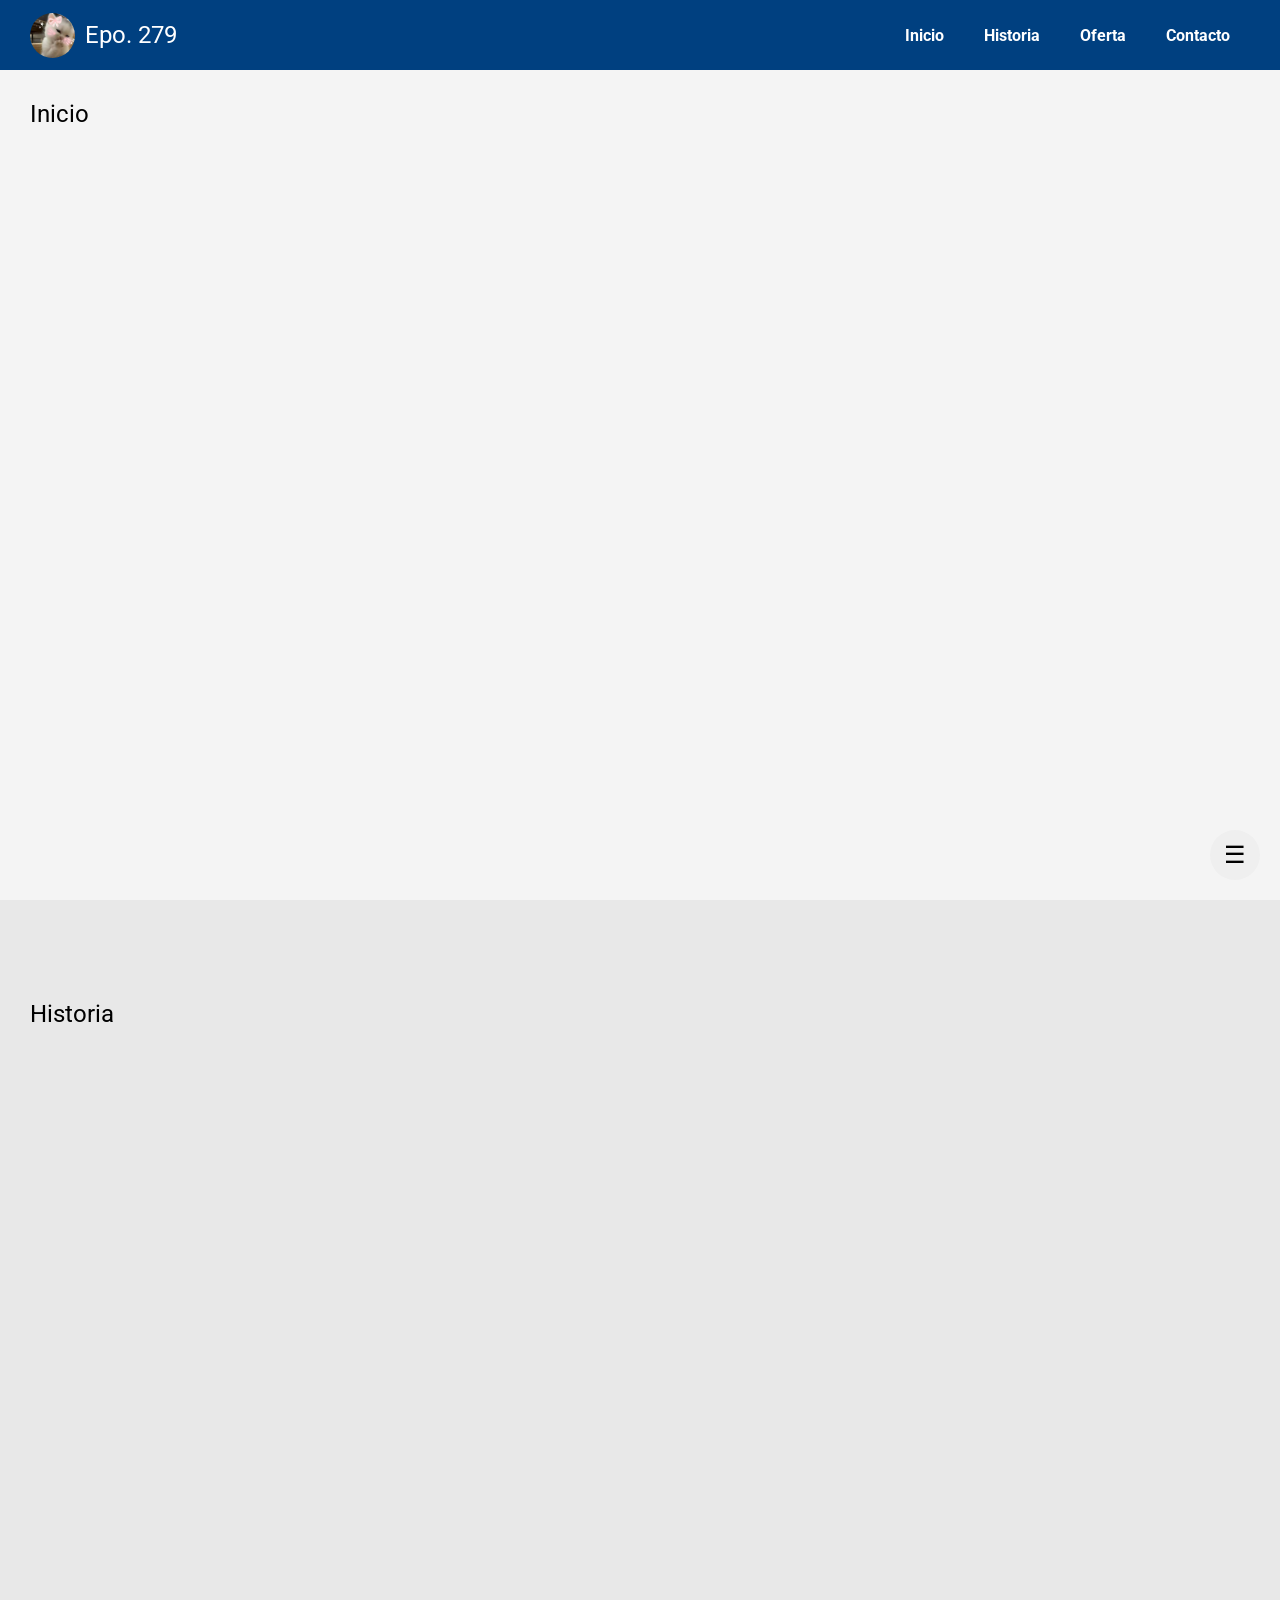
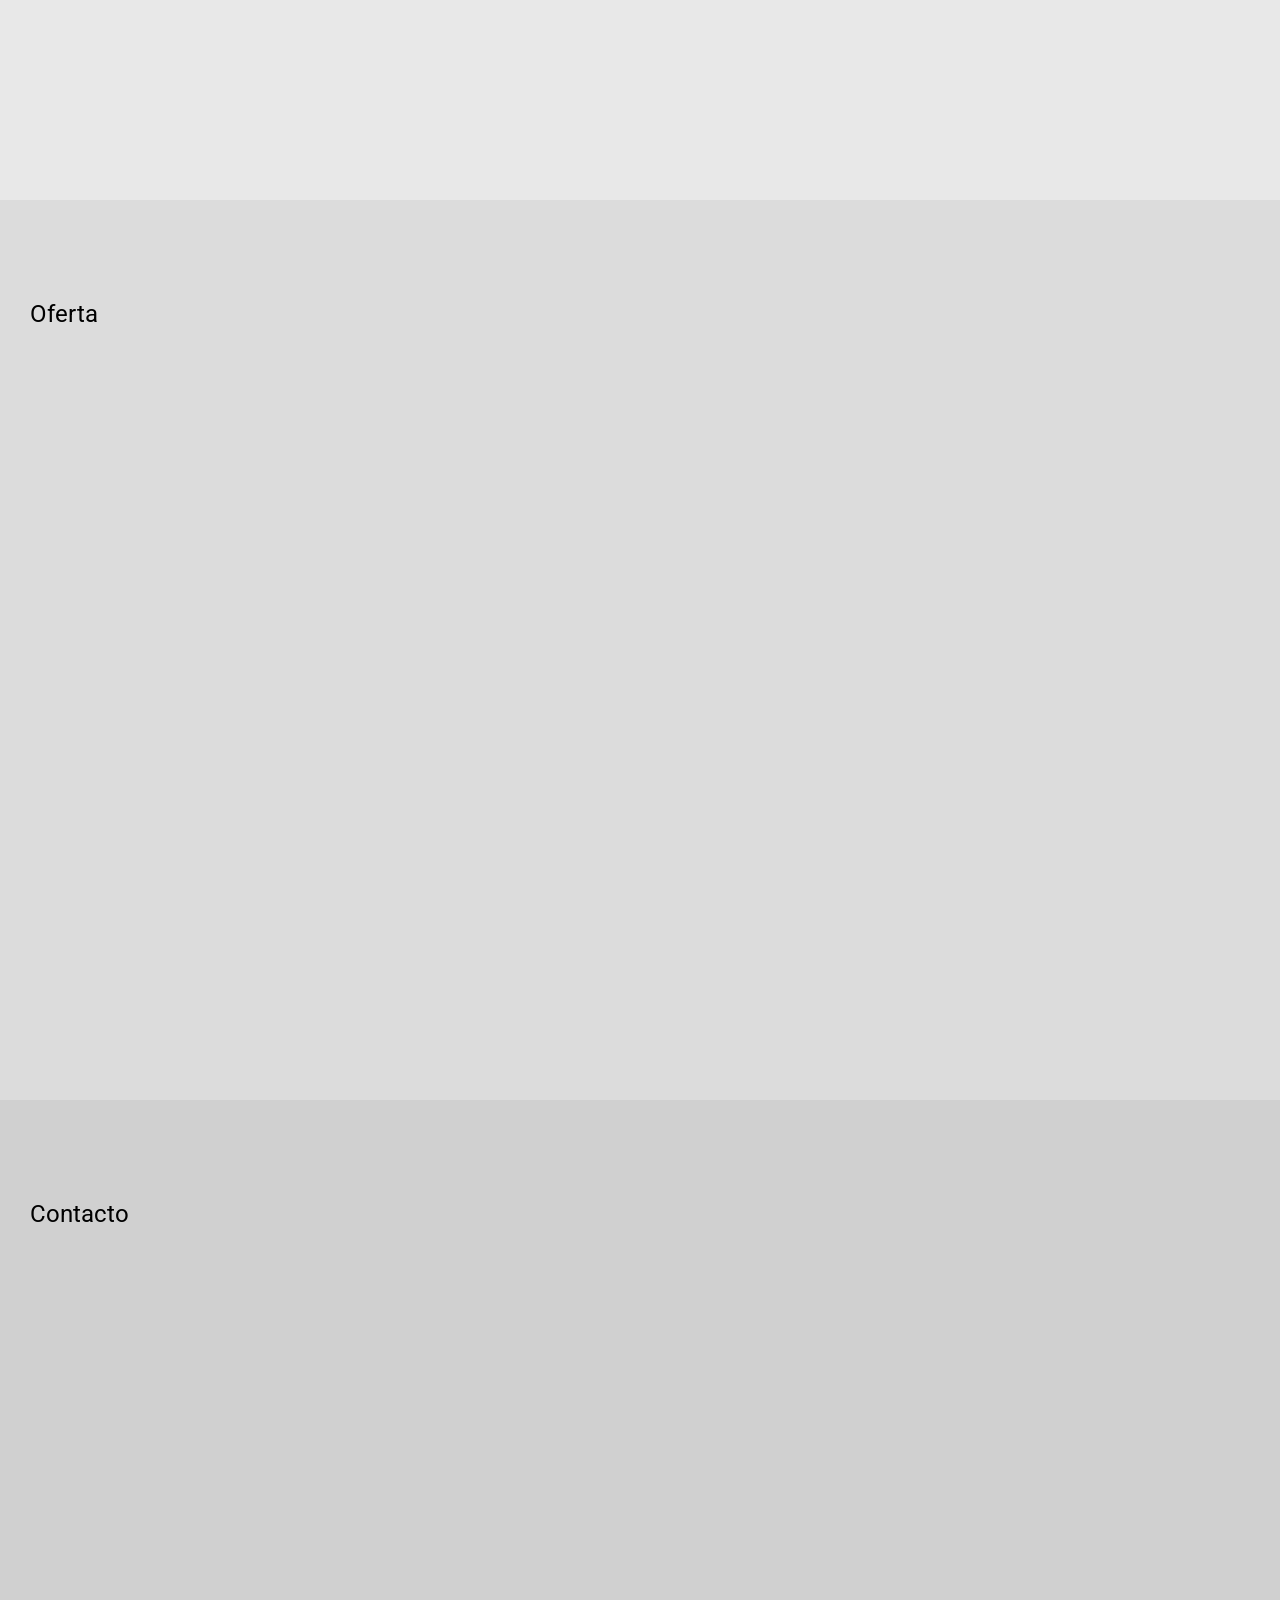
==== html/Index.html @ 19011525 "State 0 Funcion de barra, estructura basica lista para escribir y modificar" ====
<!DOCTYPE html>
<html lang="en">
    <head>
        <meta charset="UTF-8">
        <link rel="stylesheet" href="../css/style.css">
        <meta name="viewport" content="width=device-width, initial-scale=1.0">
        <title>Document</title>
    </head>
    <body>
        
    <button id="menuBtn">☰</button>
    <nav id="navBar">

        <div class="logo">
            <img src="../imagenes/images.jpeg" alt="logo">
            <h2>Epo. 279</h2>
        </div>

        <div class="links">
            <a href="#inicio">Inicio</a>
            <a href="#historia">Historia</a>
            <a href="#oferta">Oferta</a>
            <a href="#contacto">Contacto</a>
        </div>

    </nav>

    <section id="inicio">
        <h2>Inicio</h2>
    </section>
    <section id="historia">
        <h2>Historia</h2>
    </section>
    <section id="oferta">
        <h2>Oferta</h2>
    </section>
    <section id="contacto">
        <h2>Contacto</h2>
    </section>


    <script src="../js/script.js"></script>
</body>
</html>
---- css/style.css ----
@import url('https://fonts.googleapis.com/css2?family=Roboto:ital,wght@0,100..900;1,100..900&display=swap');


*{
    box-sizing: border-box;
    margin: 0;
    padding: 0;
    font-family: "Roboto", sans-serif;
    font-optical-sizing: auto;
    font-weight: 400;
    font-style: normal;
    font-variation-settings:"wdth" 200;
}

nav{
    position: fixed;
    top: 0;
    left: 0;
    width: 100%;
    height: 70px;
    background: #004080;
    color: white;
    display: flex;
    justify-content: space-between;
    align-items: center;
    padding: 0 30px;
    transition:transform 0.3s ease;
    z-index: 100;
}
nav.hidden{
    transform: translateY(-100%);
}

.logo{
    display: flex;
    align-items: center;
    gap: 10px;
}

.logo img{
    width: 45px;
    height: 45px;
    border-radius: 50%;
}
.links{
    display: flex;
    height: 100%;
    align-items: stretch;
}

.links a{
    color: white;
    text-decoration: none;
    display: flex;
    align-items: center;
    justify-content: center;
    padding: 0 20px;
    font-weight: bold;
    display: flex;
    height: 100%;
    transition: 0.3s;
}
.links a:hover{
    background-color: #002c59;
    border-radius:5px ;
}

section{
    min-height: 100vh;
    padding: 100px 30px;
}

#inicio{
    background: #f4f4f4;
}

#historia{
    background: #e8e8e8;
}
#oferta{
    background-color: #dcdcdc;
}
#contacto{
    background: #d0d0d0;
}

#menuBtn{
    position: fixed;
    bottom: 20px;
    right: 20px;
    width: 50px;
    height: 50px;
    border: none;
    border-radius: 50%;
    font-size: 24px;
    cursor: pointer;
    z-index: 1001;
    transition: 0.3s ease;
}
#menuBtn:hover{
    transform: scale(1.1);
    background-color: #004080;
    color: white;
}


html{
    scroll-behavior: smooth;
}
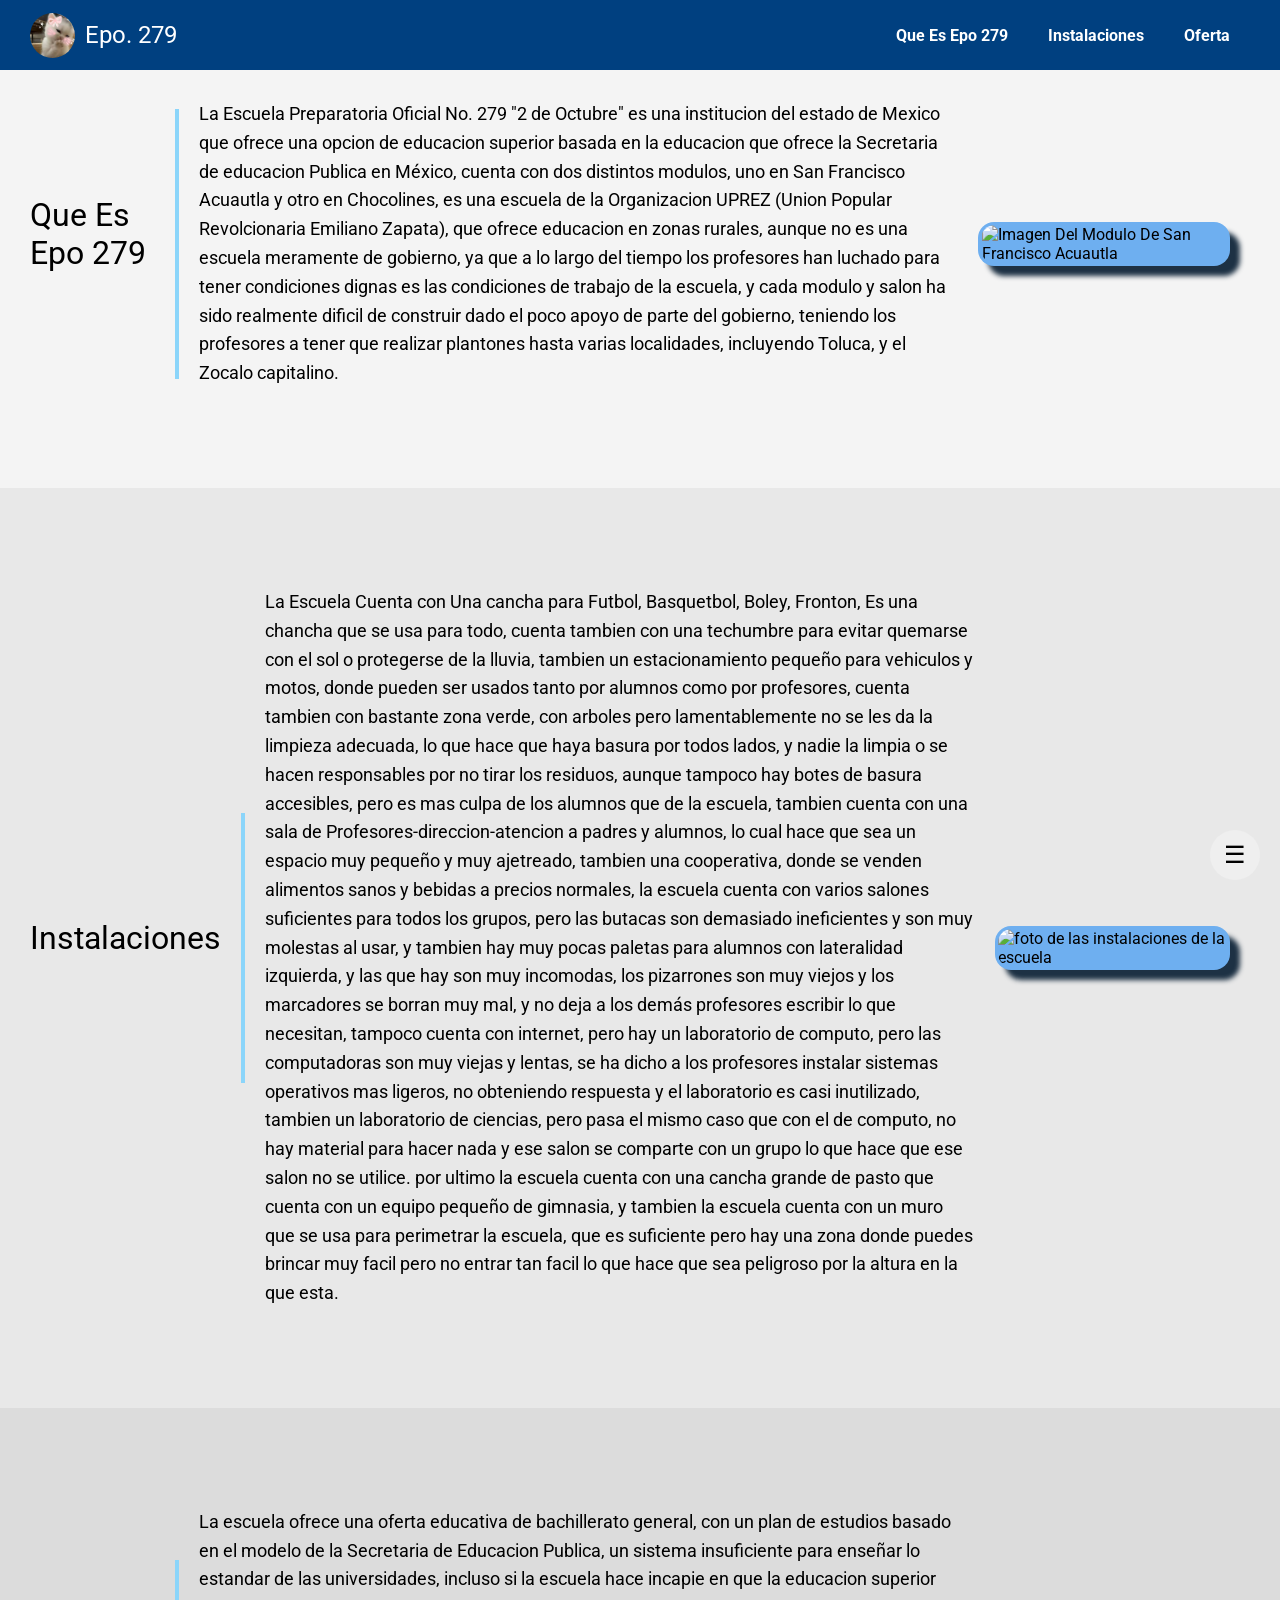
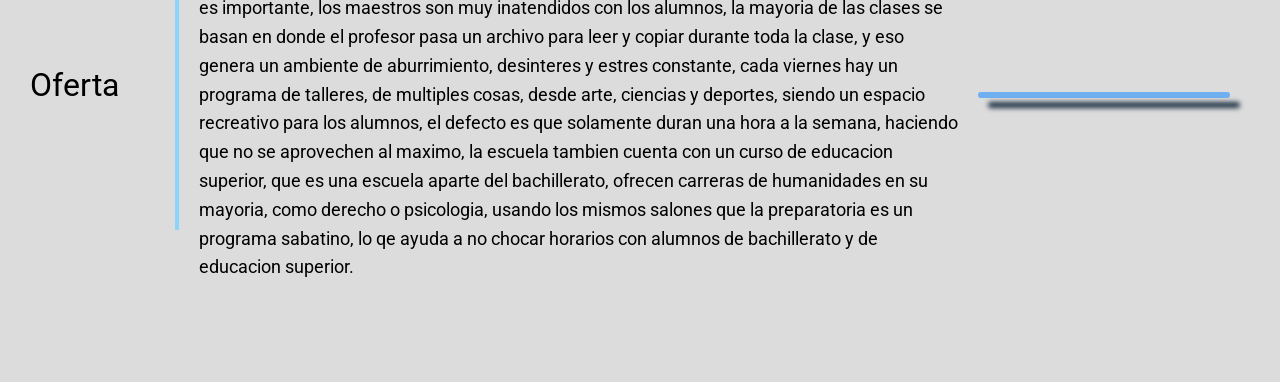
==== commit 68d8932f: "Update navigation links and enhance section content with descriptions and images" ====
--- a/html/Index.html
+++ b/html/Index.html
@@ -17,26 +17,37 @@
         </div>
 
         <div class="links">
-            <a href="#inicio">Inicio</a>
-            <a href="#historia">Historia</a>
+            <a href="#inicio">Que Es Epo 279</a>
+            <a href="#historia">Instalaciones</a>
             <a href="#oferta">Oferta</a>
-            <a href="#contacto">Contacto</a>
         </div>
 
     </nav>
 
     <section id="inicio">
-        <h2>Inicio</h2>
+        <h2>Que Es Epo 279</h2>
+        <hr>    
+        <p>La Escuela Preparatoria Oficial No. 279 "2 de Octubre" es una institucion del estado de Mexico que ofrece una opcion de educacion superior basada en la educacion que ofrece la Secretaria de educacion Publica en México, cuenta con dos distintos modulos, uno en San Francisco Acuautla y otro en Chocolines, es una escuela de la Organizacion UPREZ (Union Popular Revolcionaria Emiliano Zapata), que ofrece educacion en zonas rurales, aunque no es una escuela meramente de gobierno, ya que a lo largo del tiempo los profesores han luchado para tener condiciones dignas es las condiciones de trabajo de la escuela, y cada modulo y salon ha sido realmente dificil de construir dado el poco apoyo de parte del gobierno, teniendo los profesores a tener que realizar plantones hasta varias localidades, incluyendo Toluca, y el Zocalo capitalino. 
+        </p>
+        <img src="https://i.ytimg.com/vi/ZglB6JA-20U/sddefault.jpg?v=609161d7" alt="Imagen Del Modulo De San Francisco Acuautla">
     </section>
     <section id="historia">
-        <h2>Historia</h2>
+        <h2>Instalaciones</h2>
+        <hr>
+        <p>
+            La Escuela Cuenta con Una cancha para Futbol, Basquetbol, Boley, Fronton, Es una chancha que se usa para todo, cuenta tambien con una techumbre para evitar quemarse con el sol o protegerse de la lluvia, tambien un estacionamiento pequeño para vehiculos y motos, donde pueden ser usados tanto por alumnos como por profesores, cuenta tambien con bastante zona verde, con arboles pero lamentablemente no se les da la limpieza adecuada, lo que hace que haya basura por todos lados, y nadie la limpia o se hacen responsables por no tirar los residuos, aunque tampoco hay botes de basura accesibles, pero es mas culpa de los alumnos que de la escuela, tambien cuenta con una sala de Profesores-direccion-atencion a padres y alumnos, lo cual hace que sea un espacio muy pequeño y muy ajetreado, tambien una cooperativa, donde se venden alimentos sanos y bebidas a precios normales, la escuela cuenta con varios salones suficientes para todos los grupos, pero las butacas son demasiado ineficientes y son muy molestas al usar, y tambien hay muy pocas paletas para alumnos con lateralidad izquierda, y las que hay son muy incomodas, los pizarrones son muy viejos y los marcadores se borran muy mal, y no deja a los demás profesores escribir lo que necesitan, tampoco cuenta con internet, pero hay un laboratorio de computo, pero las computadoras son muy viejas y lentas, se ha dicho a los profesores instalar sistemas operativos mas ligeros, no obteniendo respuesta y el laboratorio es casi inutilizado, tambien un laboratorio de ciencias, pero pasa el mismo caso que con el de computo, no hay material para hacer nada y ese salon se comparte con un grupo lo que hace que ese salon no se utilice. por ultimo la escuela cuenta con una cancha grande de pasto que cuenta con un equipo pequeño de gimnasia, y tambien la escuela cuenta con un muro que se usa para perimetrar la escuela, que es suficiente pero hay una zona donde puedes brincar muy facil pero no entrar tan facil lo que hace que sea peligroso por la altura en la que esta.
+        </p>
+        <img src="https://i.ytimg.com/vi/ZglB6JA-20U/sddefault.jpg?v=609161d7" alt="foto de las instalaciones de la escuela">
     </section>
     <section id="oferta">
         <h2>Oferta</h2>
+        <hr>
+        <p>
+            La escuela ofrece una oferta educativa de bachillerato general, con un plan de estudios basado en el modelo de la Secretaria de Educacion Publica, un sistema insuficiente para enseñar lo estandar de las universidades, incluso si la escuela hace incapie en que la educacion superior es importante, los maestros son muy inatendidos con los alumnos, la mayoria de las clases se basan en donde el profesor pasa un archivo para leer y copiar durante toda la clase, y eso genera un ambiente de aburrimiento, desinteres y estres constante, cada viernes hay un programa de talleres, de multiples cosas, desde arte, ciencias y deportes, siendo un espacio recreativo para los alumnos, el defecto es que solamente duran una hora a la semana, haciendo que no se aprovechen al maximo, la escuela tambien cuenta con un curso de educacion superior, que es una escuela aparte del bachillerato, ofrecen carreras de humanidades en su mayoria, como derecho o psicologia, usando los mismos salones que la preparatoria es un programa sabatino, lo qe ayuda a no chocar horarios con alumnos de bachillerato y de educacion superior.
+        </p>
+        <img src="https://i.ytimg.com/vi/ZglB6JA-20U/sddefault.jpg?v=609161d7" alt="">
     </section>
-    <section id="contacto">
-        <h2>Contacto</h2>
-    </section>
+
 
 
     <script src="../js/script.js"></script>
--- a/css/style.css
+++ b/css/style.css
@@ -25,10 +25,12 @@
     align-items: center;
     padding: 0 30px;
     transition:transform 0.3s ease;
+    transition: 0.3s;
     z-index: 100;
 }
 nav.hidden{
     transform: translateY(-100%);
+    opacity: 0%;
 }
 
 .logo{
@@ -66,8 +68,35 @@
 }
 
 section{
-    min-height: 100vh;
     padding: 100px 30px;
+    display: flex;
+    align-items: center;
+}
+section h2{
+    font-size: 32px;
+    margin-bottom: 20px;
+    display: flex;
+    width: 200px;
+    align-items: center;
+}
+section hr{
+    height: 30vh;
+    border: solid rgb(139, 213, 250) 2px;
+    margin: 0 20px;
+}
+section img{
+    width: 400px;
+    margin: 0 20px;
+    background-color: #6eaff0;
+    border-radius: 1rem;
+    box-shadow: #1d3144 10px 10px 5px;
+    padding: .2rem;
+}
+section p{
+    font-size: 18px;
+    line-height: 1.6;
+    max-width: 100%;
+    width: 100%;
 }
 
 #inicio{
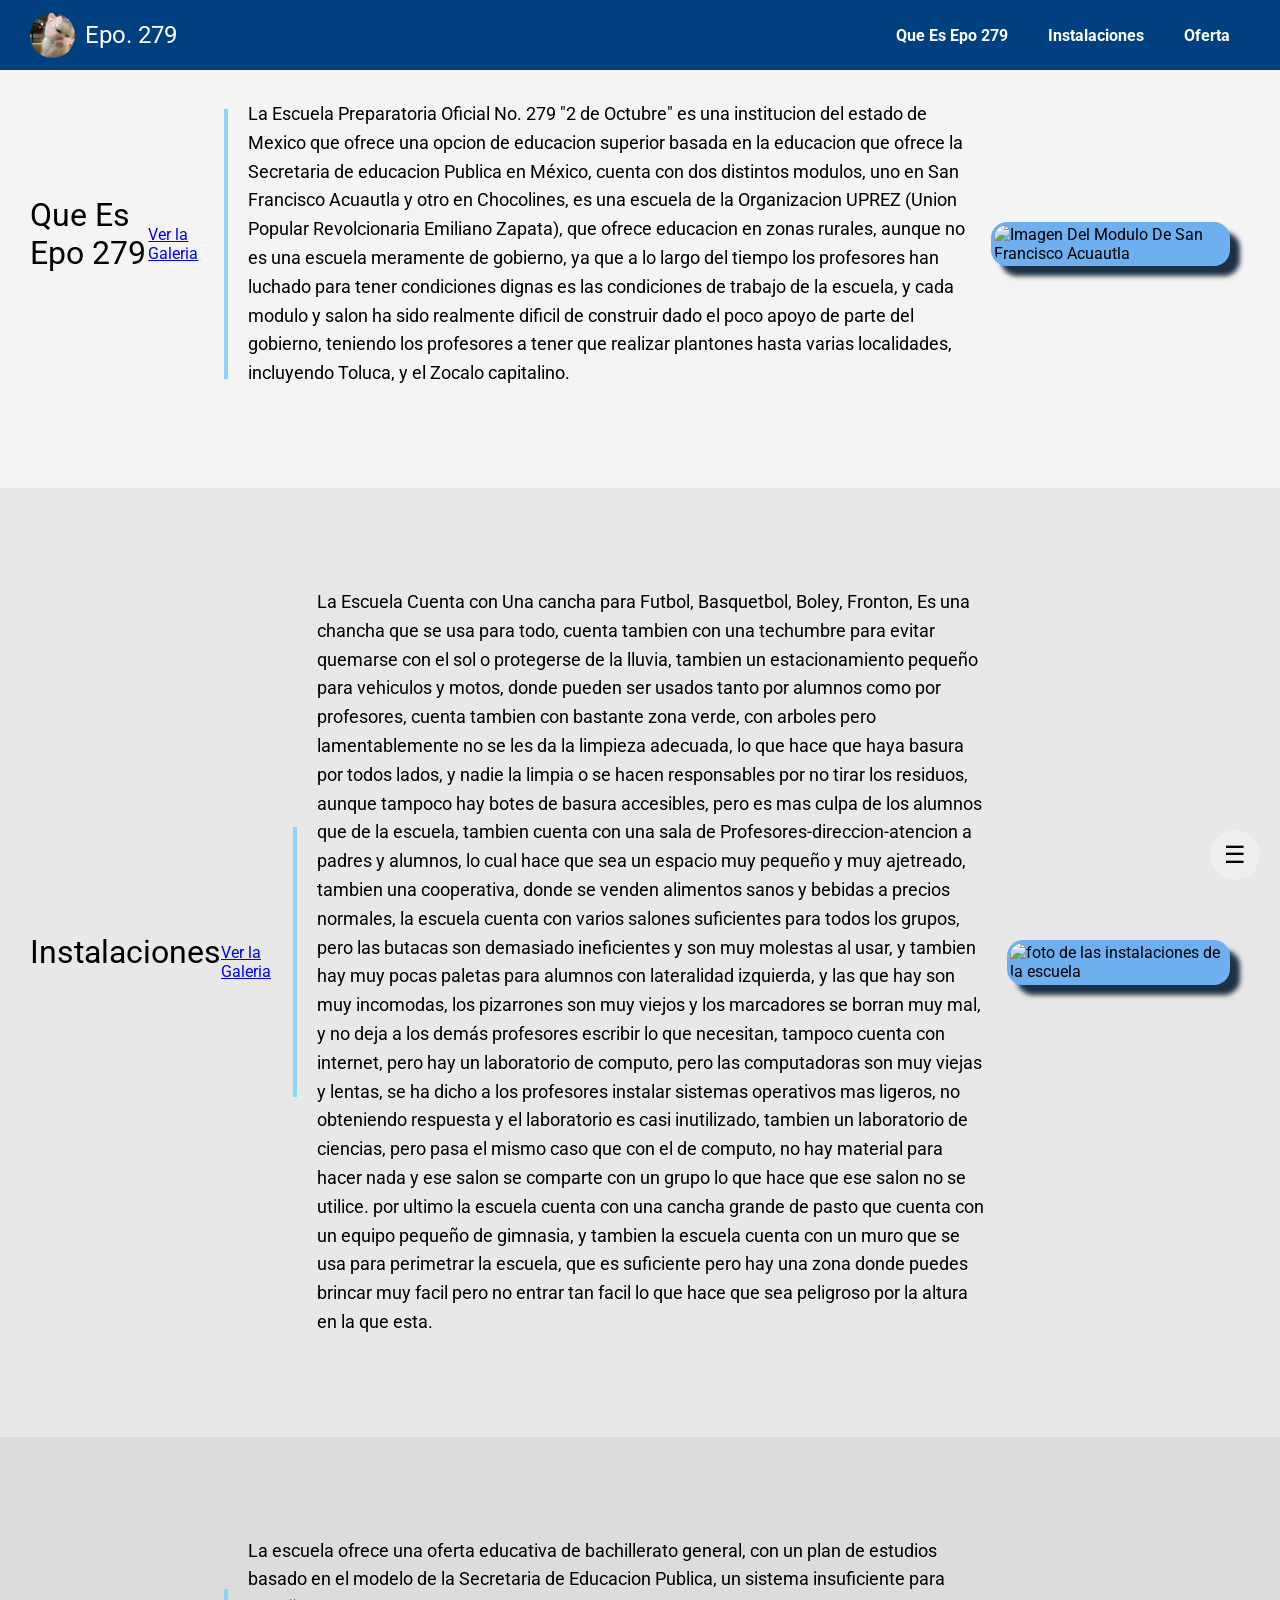
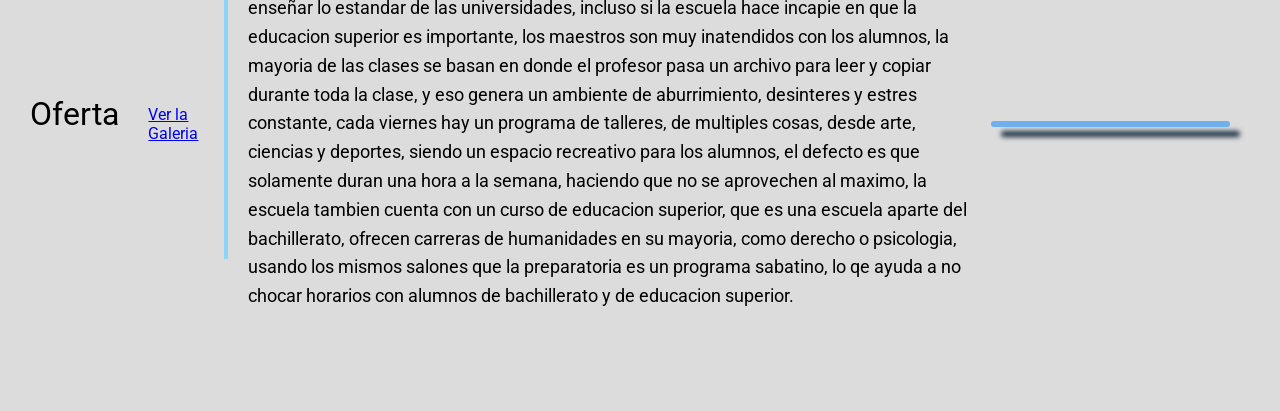
==== commit f413d8b8: "Cambiado todo el esquema de la aplicacion web añadido sistema de animaciones de entrada y salida, ag" ====
--- a/html/Index.html
+++ b/html/Index.html
@@ -3,6 +3,7 @@
     <head>
         <meta charset="UTF-8">
         <link rel="stylesheet" href="../css/style.css">
+        <link rel="stylesheet" href="../css/Index.css">
         <meta name="viewport" content="width=device-width, initial-scale=1.0">
         <title>Document</title>
     </head>
@@ -26,6 +27,7 @@
 
     <section id="inicio">
         <h2>Que Es Epo 279</h2>
+        <a href="Inicio.html">Ver la Galeria</a>
         <hr>    
         <p>La Escuela Preparatoria Oficial No. 279 "2 de Octubre" es una institucion del estado de Mexico que ofrece una opcion de educacion superior basada en la educacion que ofrece la Secretaria de educacion Publica en México, cuenta con dos distintos modulos, uno en San Francisco Acuautla y otro en Chocolines, es una escuela de la Organizacion UPREZ (Union Popular Revolcionaria Emiliano Zapata), que ofrece educacion en zonas rurales, aunque no es una escuela meramente de gobierno, ya que a lo largo del tiempo los profesores han luchado para tener condiciones dignas es las condiciones de trabajo de la escuela, y cada modulo y salon ha sido realmente dificil de construir dado el poco apoyo de parte del gobierno, teniendo los profesores a tener que realizar plantones hasta varias localidades, incluyendo Toluca, y el Zocalo capitalino. 
         </p>
@@ -33,6 +35,7 @@
     </section>
     <section id="historia">
         <h2>Instalaciones</h2>
+        <a href="Historia.html">Ver la Galeria</a>
         <hr>
         <p>
             La Escuela Cuenta con Una cancha para Futbol, Basquetbol, Boley, Fronton, Es una chancha que se usa para todo, cuenta tambien con una techumbre para evitar quemarse con el sol o protegerse de la lluvia, tambien un estacionamiento pequeño para vehiculos y motos, donde pueden ser usados tanto por alumnos como por profesores, cuenta tambien con bastante zona verde, con arboles pero lamentablemente no se les da la limpieza adecuada, lo que hace que haya basura por todos lados, y nadie la limpia o se hacen responsables por no tirar los residuos, aunque tampoco hay botes de basura accesibles, pero es mas culpa de los alumnos que de la escuela, tambien cuenta con una sala de Profesores-direccion-atencion a padres y alumnos, lo cual hace que sea un espacio muy pequeño y muy ajetreado, tambien una cooperativa, donde se venden alimentos sanos y bebidas a precios normales, la escuela cuenta con varios salones suficientes para todos los grupos, pero las butacas son demasiado ineficientes y son muy molestas al usar, y tambien hay muy pocas paletas para alumnos con lateralidad izquierda, y las que hay son muy incomodas, los pizarrones son muy viejos y los marcadores se borran muy mal, y no deja a los demás profesores escribir lo que necesitan, tampoco cuenta con internet, pero hay un laboratorio de computo, pero las computadoras son muy viejas y lentas, se ha dicho a los profesores instalar sistemas operativos mas ligeros, no obteniendo respuesta y el laboratorio es casi inutilizado, tambien un laboratorio de ciencias, pero pasa el mismo caso que con el de computo, no hay material para hacer nada y ese salon se comparte con un grupo lo que hace que ese salon no se utilice. por ultimo la escuela cuenta con una cancha grande de pasto que cuenta con un equipo pequeño de gimnasia, y tambien la escuela cuenta con un muro que se usa para perimetrar la escuela, que es suficiente pero hay una zona donde puedes brincar muy facil pero no entrar tan facil lo que hace que sea peligroso por la altura en la que esta.
@@ -41,6 +44,7 @@
     </section>
     <section id="oferta">
         <h2>Oferta</h2>
+        <a href="Oferta.html">Ver la Galeria</a>
         <hr>
         <p>
             La escuela ofrece una oferta educativa de bachillerato general, con un plan de estudios basado en el modelo de la Secretaria de Educacion Publica, un sistema insuficiente para enseñar lo estandar de las universidades, incluso si la escuela hace incapie en que la educacion superior es importante, los maestros son muy inatendidos con los alumnos, la mayoria de las clases se basan en donde el profesor pasa un archivo para leer y copiar durante toda la clase, y eso genera un ambiente de aburrimiento, desinteres y estres constante, cada viernes hay un programa de talleres, de multiples cosas, desde arte, ciencias y deportes, siendo un espacio recreativo para los alumnos, el defecto es que solamente duran una hora a la semana, haciendo que no se aprovechen al maximo, la escuela tambien cuenta con un curso de educacion superior, que es una escuela aparte del bachillerato, ofrecen carreras de humanidades en su mayoria, como derecho o psicologia, usando los mismos salones que la preparatoria es un programa sabatino, lo qe ayuda a no chocar horarios con alumnos de bachillerato y de educacion superior.
--- a/css/style.css
+++ b/css/style.css
@@ -67,51 +67,7 @@
     border-radius:5px ;
 }
 
-section{
-    padding: 100px 30px;
-    display: flex;
-    align-items: center;
-}
-section h2{
-    font-size: 32px;
-    margin-bottom: 20px;
-    display: flex;
-    width: 200px;
-    align-items: center;
-}
-section hr{
-    height: 30vh;
-    border: solid rgb(139, 213, 250) 2px;
-    margin: 0 20px;
-}
-section img{
-    width: 400px;
-    margin: 0 20px;
-    background-color: #6eaff0;
-    border-radius: 1rem;
-    box-shadow: #1d3144 10px 10px 5px;
-    padding: .2rem;
-}
-section p{
-    font-size: 18px;
-    line-height: 1.6;
-    max-width: 100%;
-    width: 100%;
-}
 
-#inicio{
-    background: #f4f4f4;
-}
-
-#historia{
-    background: #e8e8e8;
-}
-#oferta{
-    background-color: #dcdcdc;
-}
-#contacto{
-    background: #d0d0d0;
-}
 
 #menuBtn{
     position: fixed;
--- a/css/Index.css
+++ b/css/Index.css
@@ -0,0 +1,45 @@
+section{
+    padding: 100px 30px;
+    display: flex;
+    align-items: center;
+}
+section h2{
+    font-size: 32px;
+    margin-bottom: 20px;
+    display: flex;
+    width: 200px;
+    align-items: center;
+}
+section hr{
+    height: 30vh;
+    border: solid rgb(139, 213, 250) 2px;
+    margin: 0 20px;
+}
+section img{
+    width: 400px;
+    margin: 0 20px;
+    background-color: #6eaff0;
+    border-radius: 1rem;
+    box-shadow: #1d3144 10px 10px 5px;
+    padding: .2rem;
+}
+section p{
+    font-size: 18px;
+    line-height: 1.6;
+    max-width: 100%;
+    width: 100%;
+}
+
+#inicio{
+    background: #f4f4f4;
+}
+
+#historia{
+    background: #e8e8e8;
+}
+#oferta{
+    background-color: #dcdcdc;
+}
+#contacto{
+    background: #d0d0d0;
+}
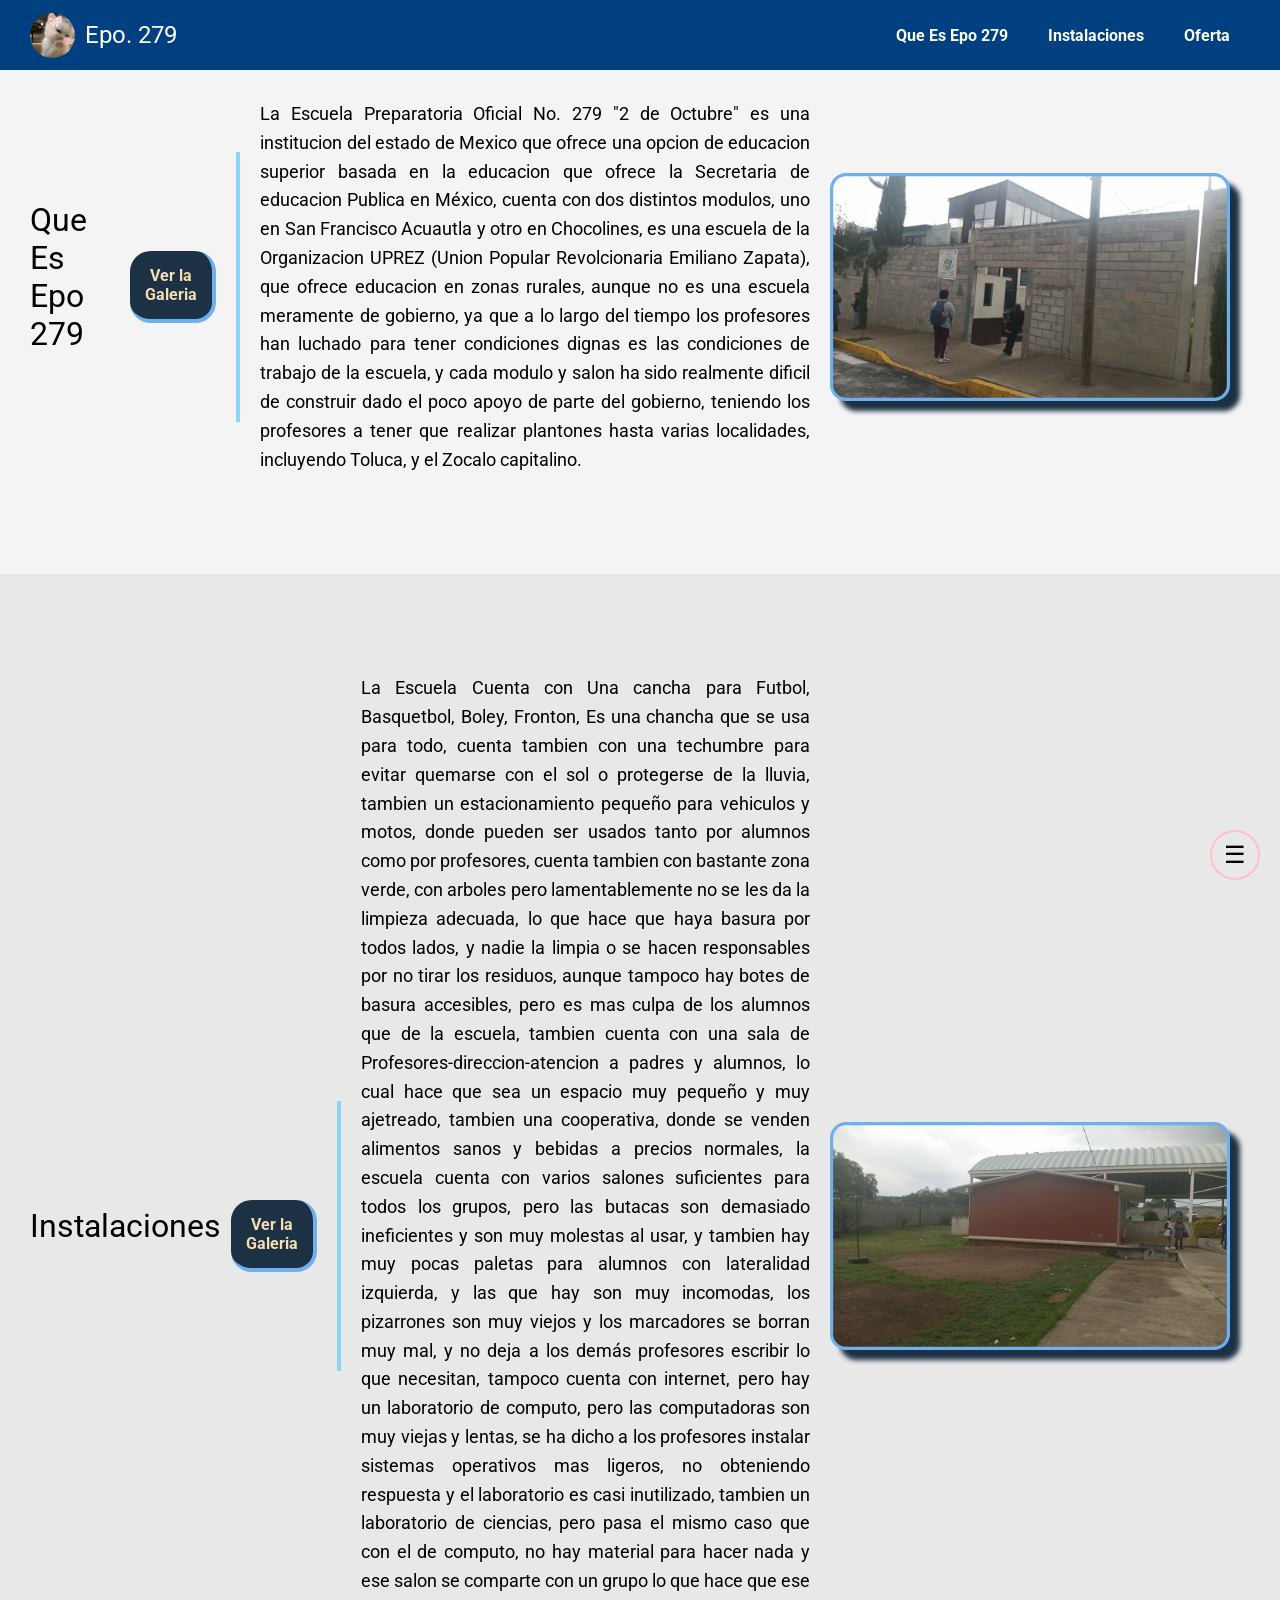
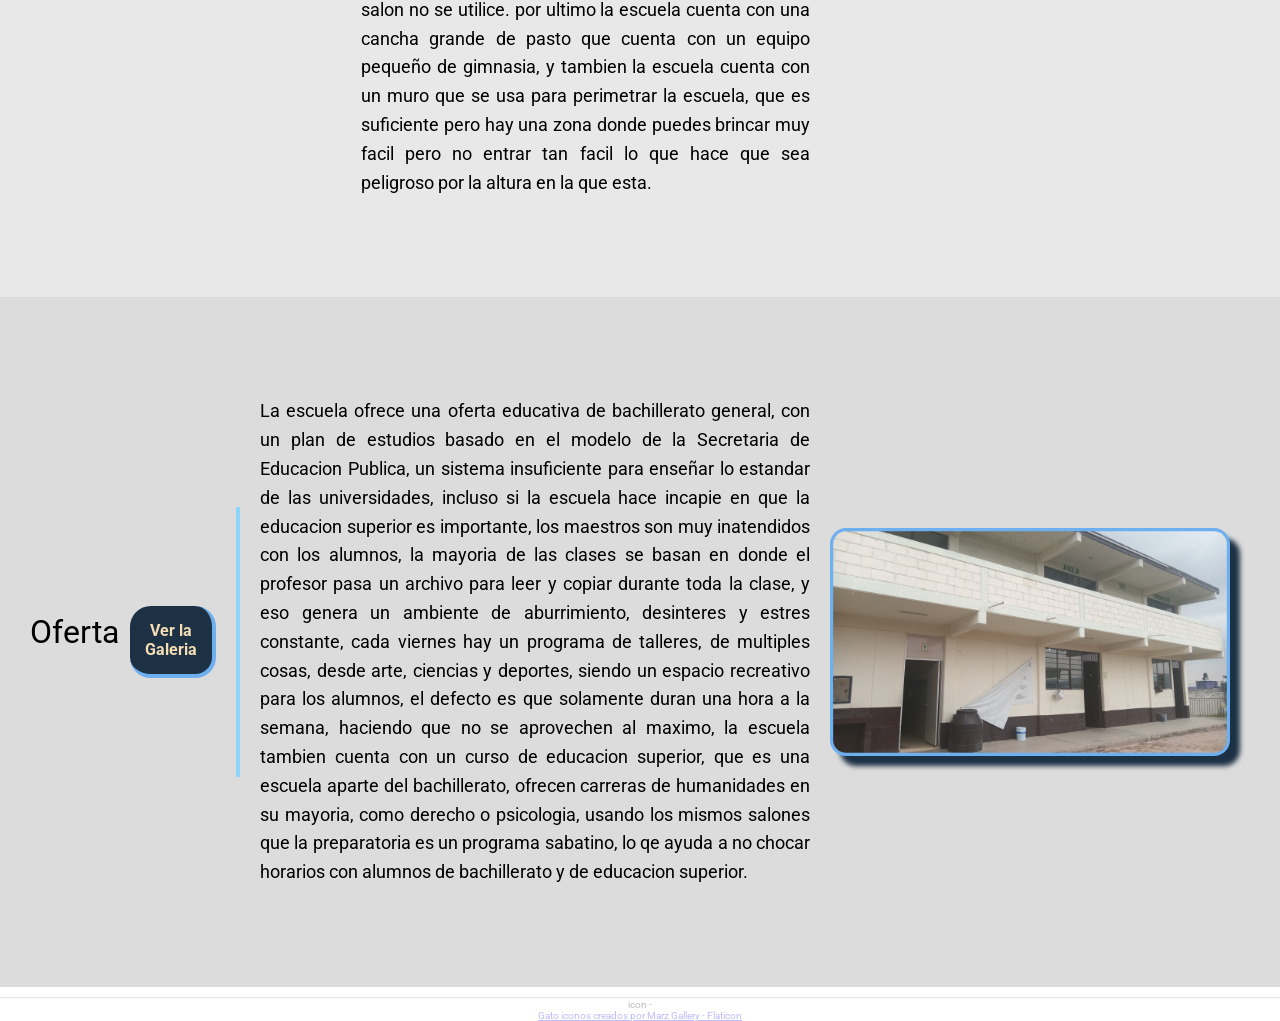
==== commit 316beae8: "Fade in/out Effect Images , restructure , icon" ====
--- a/html/Index.html
+++ b/html/Index.html
@@ -1,6 +1,7 @@
 <!DOCTYPE html>
 <html lang="en">
     <head>
+        <link rel="shortcut icon" href="../Icono/gatito.ico" type="image/x-icon">
         <meta charset="UTF-8">
         <link rel="stylesheet" href="../css/style.css">
         <link rel="stylesheet" href="../css/Index.css">
@@ -31,7 +32,7 @@
         <hr>    
         <p>La Escuela Preparatoria Oficial No. 279 "2 de Octubre" es una institucion del estado de Mexico que ofrece una opcion de educacion superior basada en la educacion que ofrece la Secretaria de educacion Publica en México, cuenta con dos distintos modulos, uno en San Francisco Acuautla y otro en Chocolines, es una escuela de la Organizacion UPREZ (Union Popular Revolcionaria Emiliano Zapata), que ofrece educacion en zonas rurales, aunque no es una escuela meramente de gobierno, ya que a lo largo del tiempo los profesores han luchado para tener condiciones dignas es las condiciones de trabajo de la escuela, y cada modulo y salon ha sido realmente dificil de construir dado el poco apoyo de parte del gobierno, teniendo los profesores a tener que realizar plantones hasta varias localidades, incluyendo Toluca, y el Zocalo capitalino. 
         </p>
-        <img src="https://i.ytimg.com/vi/ZglB6JA-20U/sddefault.jpg?v=609161d7" alt="Imagen Del Modulo De San Francisco Acuautla">
+        <img src="../imagenes/Entrada.jpg" alt="Imagen Del Modulo De San Francisco Acuautla">
     </section>
     <section id="historia">
         <h2>Instalaciones</h2>
@@ -40,20 +41,26 @@
         <p>
             La Escuela Cuenta con Una cancha para Futbol, Basquetbol, Boley, Fronton, Es una chancha que se usa para todo, cuenta tambien con una techumbre para evitar quemarse con el sol o protegerse de la lluvia, tambien un estacionamiento pequeño para vehiculos y motos, donde pueden ser usados tanto por alumnos como por profesores, cuenta tambien con bastante zona verde, con arboles pero lamentablemente no se les da la limpieza adecuada, lo que hace que haya basura por todos lados, y nadie la limpia o se hacen responsables por no tirar los residuos, aunque tampoco hay botes de basura accesibles, pero es mas culpa de los alumnos que de la escuela, tambien cuenta con una sala de Profesores-direccion-atencion a padres y alumnos, lo cual hace que sea un espacio muy pequeño y muy ajetreado, tambien una cooperativa, donde se venden alimentos sanos y bebidas a precios normales, la escuela cuenta con varios salones suficientes para todos los grupos, pero las butacas son demasiado ineficientes y son muy molestas al usar, y tambien hay muy pocas paletas para alumnos con lateralidad izquierda, y las que hay son muy incomodas, los pizarrones son muy viejos y los marcadores se borran muy mal, y no deja a los demás profesores escribir lo que necesitan, tampoco cuenta con internet, pero hay un laboratorio de computo, pero las computadoras son muy viejas y lentas, se ha dicho a los profesores instalar sistemas operativos mas ligeros, no obteniendo respuesta y el laboratorio es casi inutilizado, tambien un laboratorio de ciencias, pero pasa el mismo caso que con el de computo, no hay material para hacer nada y ese salon se comparte con un grupo lo que hace que ese salon no se utilice. por ultimo la escuela cuenta con una cancha grande de pasto que cuenta con un equipo pequeño de gimnasia, y tambien la escuela cuenta con un muro que se usa para perimetrar la escuela, que es suficiente pero hay una zona donde puedes brincar muy facil pero no entrar tan facil lo que hace que sea peligroso por la altura en la que esta.
         </p>
-        <img src="https://i.ytimg.com/vi/ZglB6JA-20U/sddefault.jpg?v=609161d7" alt="foto de las instalaciones de la escuela">
+        <img src="../imagenes/direccion.jpg" alt="foto de las instalaciones de la escuela">
     </section>
     <section id="oferta">
         <h2>Oferta</h2>
-        <a href="Oferta.html">Ver la Galeria</a>
+        <a href="Oferta.">Ver la Galeria</a>
         <hr>
         <p>
             La escuela ofrece una oferta educativa de bachillerato general, con un plan de estudios basado en el modelo de la Secretaria de Educacion Publica, un sistema insuficiente para enseñar lo estandar de las universidades, incluso si la escuela hace incapie en que la educacion superior es importante, los maestros son muy inatendidos con los alumnos, la mayoria de las clases se basan en donde el profesor pasa un archivo para leer y copiar durante toda la clase, y eso genera un ambiente de aburrimiento, desinteres y estres constante, cada viernes hay un programa de talleres, de multiples cosas, desde arte, ciencias y deportes, siendo un espacio recreativo para los alumnos, el defecto es que solamente duran una hora a la semana, haciendo que no se aprovechen al maximo, la escuela tambien cuenta con un curso de educacion superior, que es una escuela aparte del bachillerato, ofrecen carreras de humanidades en su mayoria, como derecho o psicologia, usando los mismos salones que la preparatoria es un programa sabatino, lo qe ayuda a no chocar horarios con alumnos de bachillerato y de educacion superior.
         </p>
-        <img src="https://i.ytimg.com/vi/ZglB6JA-20U/sddefault.jpg?v=609161d7" alt="">
+        <img src="../imagenes/salones.jpg" alt="">
     </section>
 
 
 
+    <footer>
+        <hr>
+        <p>icon -</p>
+        <a href="https://www.flaticon.es/iconos-gratis/gato" title="gato iconos">Gato iconos creados por Marz Gallery - Flaticon</a>
+    </footer>
+
     <script src="../js/script.js"></script>
 </body>
 </html>
--- a/css/style.css
+++ b/css/style.css
@@ -79,6 +79,8 @@
     border-radius: 50%;
     font-size: 24px;
     cursor: pointer;
+    background-color: #00000000;
+    border: 2px solid pink;
     z-index: 1001;
     transition: 0.3s ease;
 }
--- a/css/Index.css
+++ b/css/Index.css
@@ -29,6 +29,40 @@
     max-width: 100%;
     width: 100%;
 }
+section a{
+    background-color: #1d3144;
+    color: wheat;
+    text-align: center;
+    padding: 15px;
+    border-radius: 1.3rem;
+    text-decoration: none;
+    font-weight: bold;
+    border-bottom: #6eaff0 4px solid;
+    border-right: #6eaff0 4px solid;
+    transition: .2s;
+    margin-left: 10px;
+}
+section a:hover{
+    background-color: #345879;
+    border-bottom: #73b8fc 4px solid;
+    border-right: #73b8fc 4px solid;
+    scale: 0.95;   
+}
+section a:active{
+    background-color: #b4d7fa;
+    border-bottom: #7cbbc5 4px solid;
+    border-right: #7cbbc5 4px solid;
+    color: black;
+}
+section p{
+    text-align: justify;
+}
+footer{
+    text-align: center;
+    margin-top: 10px;
+    font-size: 10px;
+    opacity: 25%;
+}
 
 #inicio{
     background: #f4f4f4;
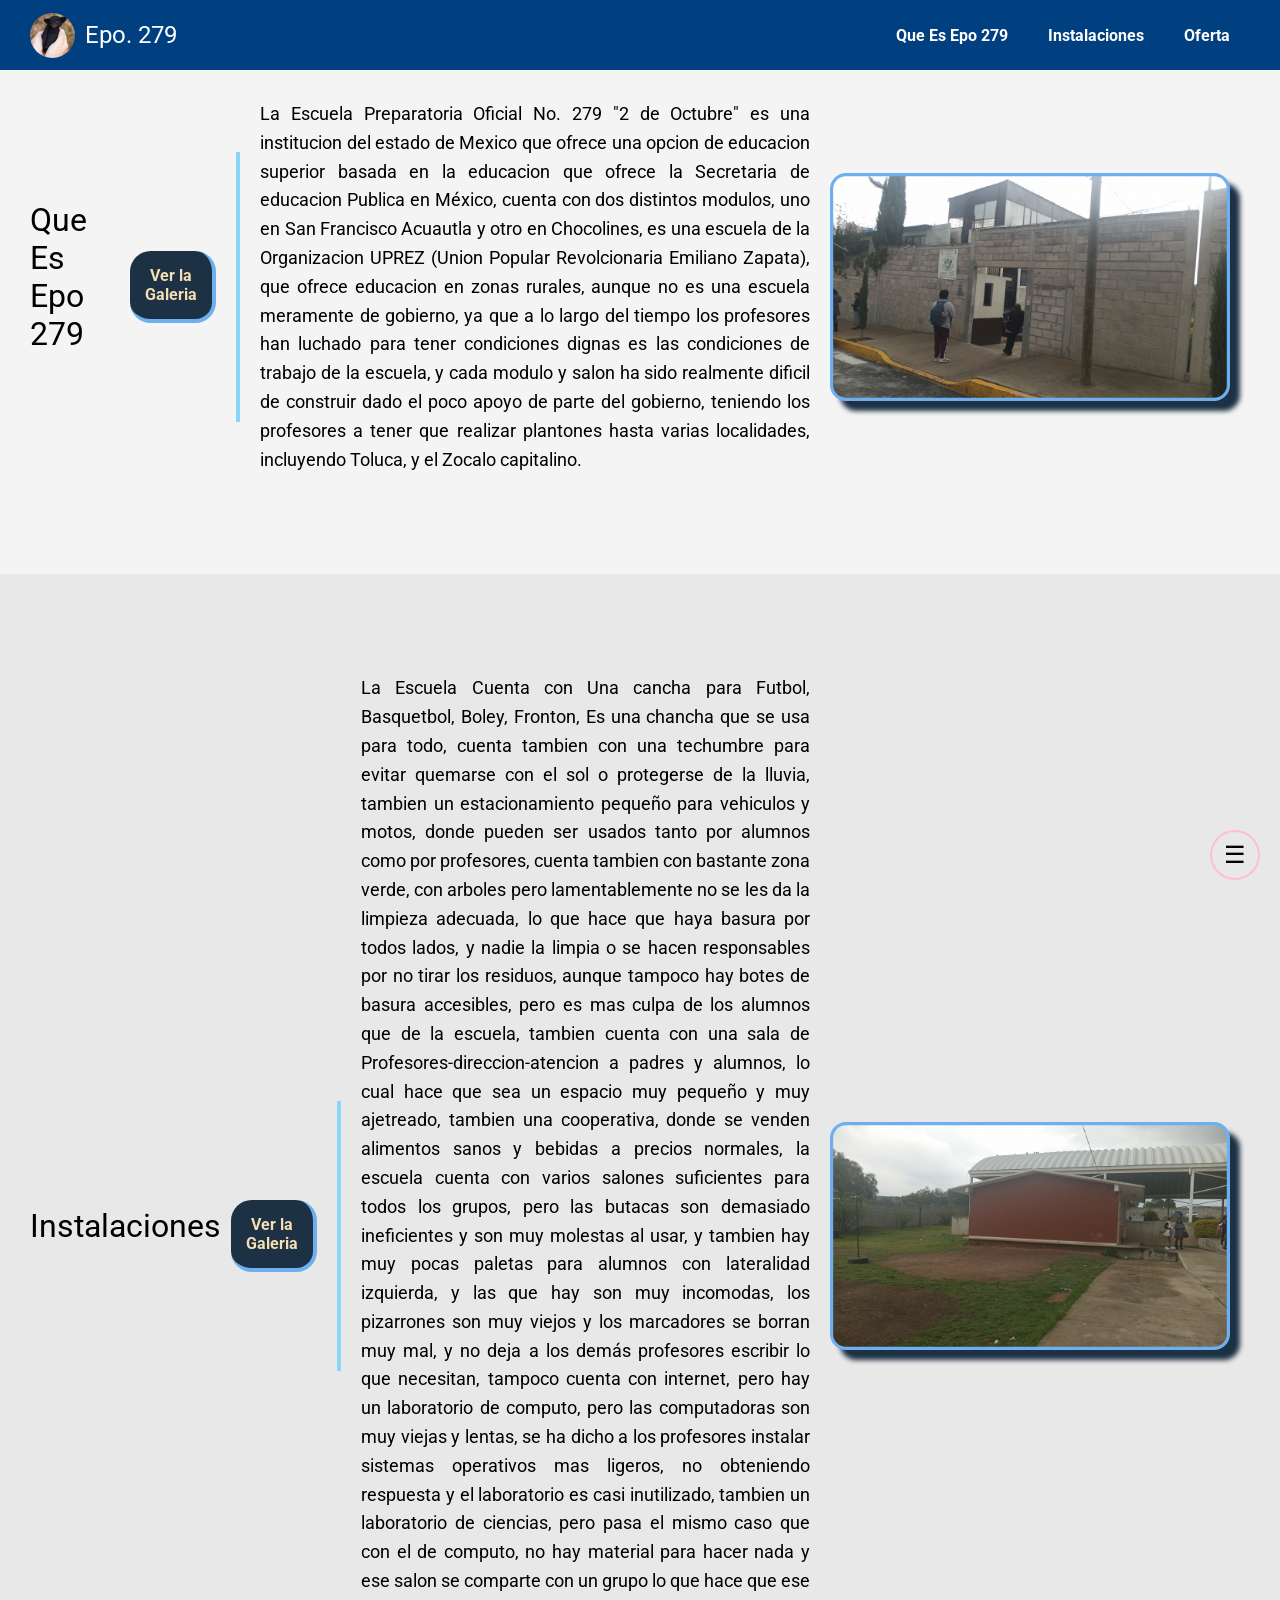
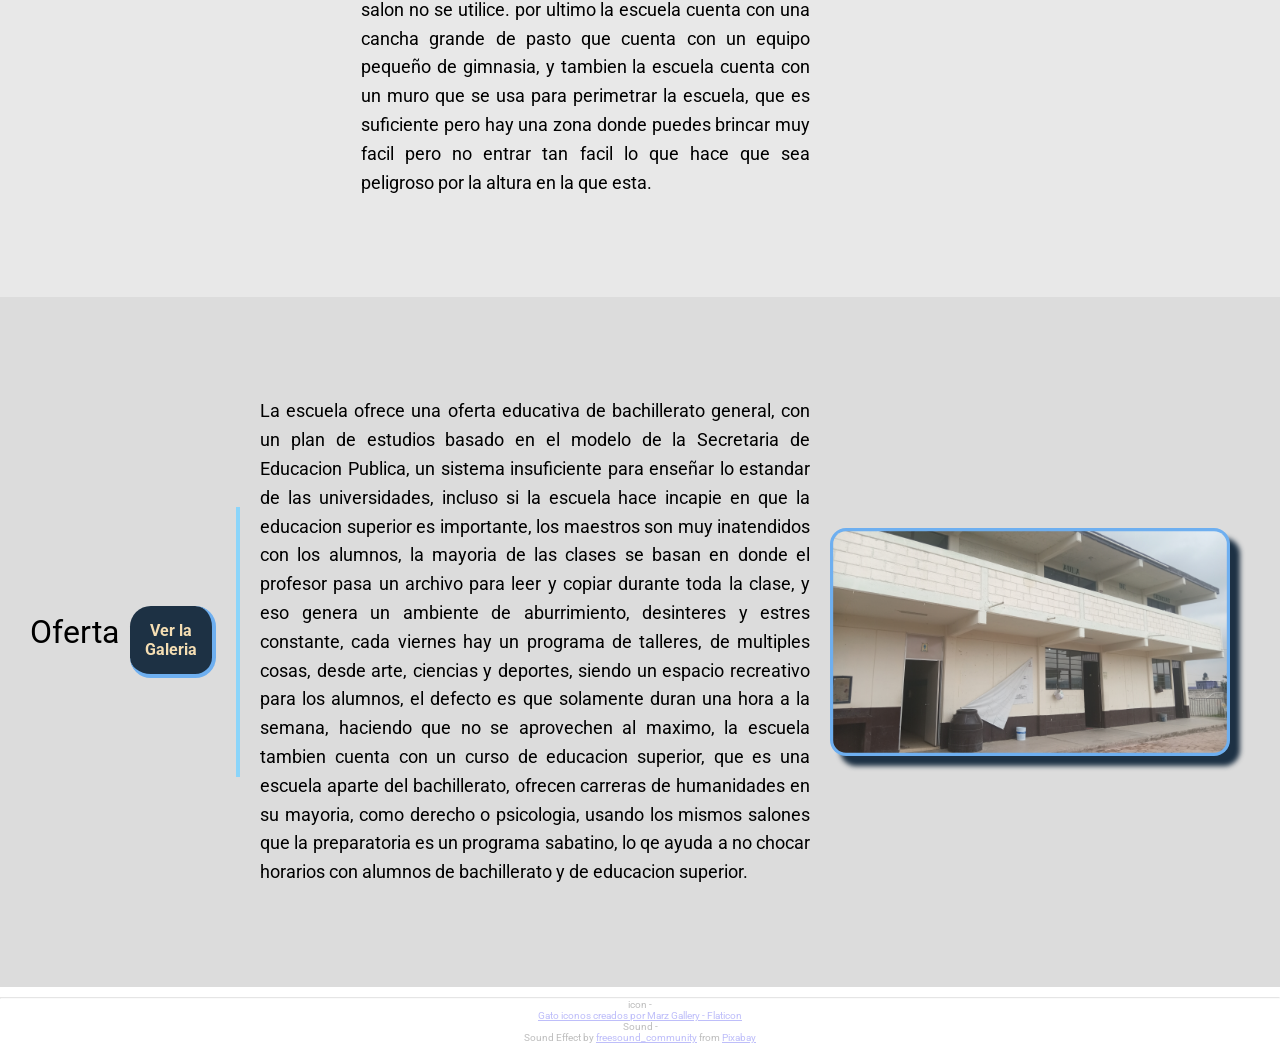
==== commit 1e497846: "Changed profile add sound somewhere in some page, info finish totally and good to go 1.0" ====
--- a/html/Index.html
+++ b/html/Index.html
@@ -14,7 +14,7 @@
     <nav id="navBar">
 
         <div class="logo">
-            <img src="../imagenes/images.jpeg" alt="logo">
+            <img src="../imagenes/Batuwu.webp" alt="logo">
             <h2>Epo. 279</h2>
         </div>
 
@@ -45,7 +45,7 @@
     </section>
     <section id="oferta">
         <h2>Oferta</h2>
-        <a href="Oferta.">Ver la Galeria</a>
+        <a href="Oferta.html">Ver la Galeria</a>
         <hr>
         <p>
             La escuela ofrece una oferta educativa de bachillerato general, con un plan de estudios basado en el modelo de la Secretaria de Educacion Publica, un sistema insuficiente para enseñar lo estandar de las universidades, incluso si la escuela hace incapie en que la educacion superior es importante, los maestros son muy inatendidos con los alumnos, la mayoria de las clases se basan en donde el profesor pasa un archivo para leer y copiar durante toda la clase, y eso genera un ambiente de aburrimiento, desinteres y estres constante, cada viernes hay un programa de talleres, de multiples cosas, desde arte, ciencias y deportes, siendo un espacio recreativo para los alumnos, el defecto es que solamente duran una hora a la semana, haciendo que no se aprovechen al maximo, la escuela tambien cuenta con un curso de educacion superior, que es una escuela aparte del bachillerato, ofrecen carreras de humanidades en su mayoria, como derecho o psicologia, usando los mismos salones que la preparatoria es un programa sabatino, lo qe ayuda a no chocar horarios con alumnos de bachillerato y de educacion superior.
@@ -59,6 +59,8 @@
         <hr>
         <p>icon -</p>
         <a href="https://www.flaticon.es/iconos-gratis/gato" title="gato iconos">Gato iconos creados por Marz Gallery - Flaticon</a>
+        <p>Sound -</p>
+        Sound Effect by <a href="https://pixabay.com/es/users/freesound_community-46691455/?utm_source=link-attribution&utm_medium=referral&utm_campaign=music&utm_content=38924">freesound_community</a> from <a href="https://pixabay.com//?utm_source=link-attribution&utm_medium=referral&utm_campaign=music&utm_content=38924">Pixabay</a>
     </footer>
 
     <script src="../js/script.js"></script>
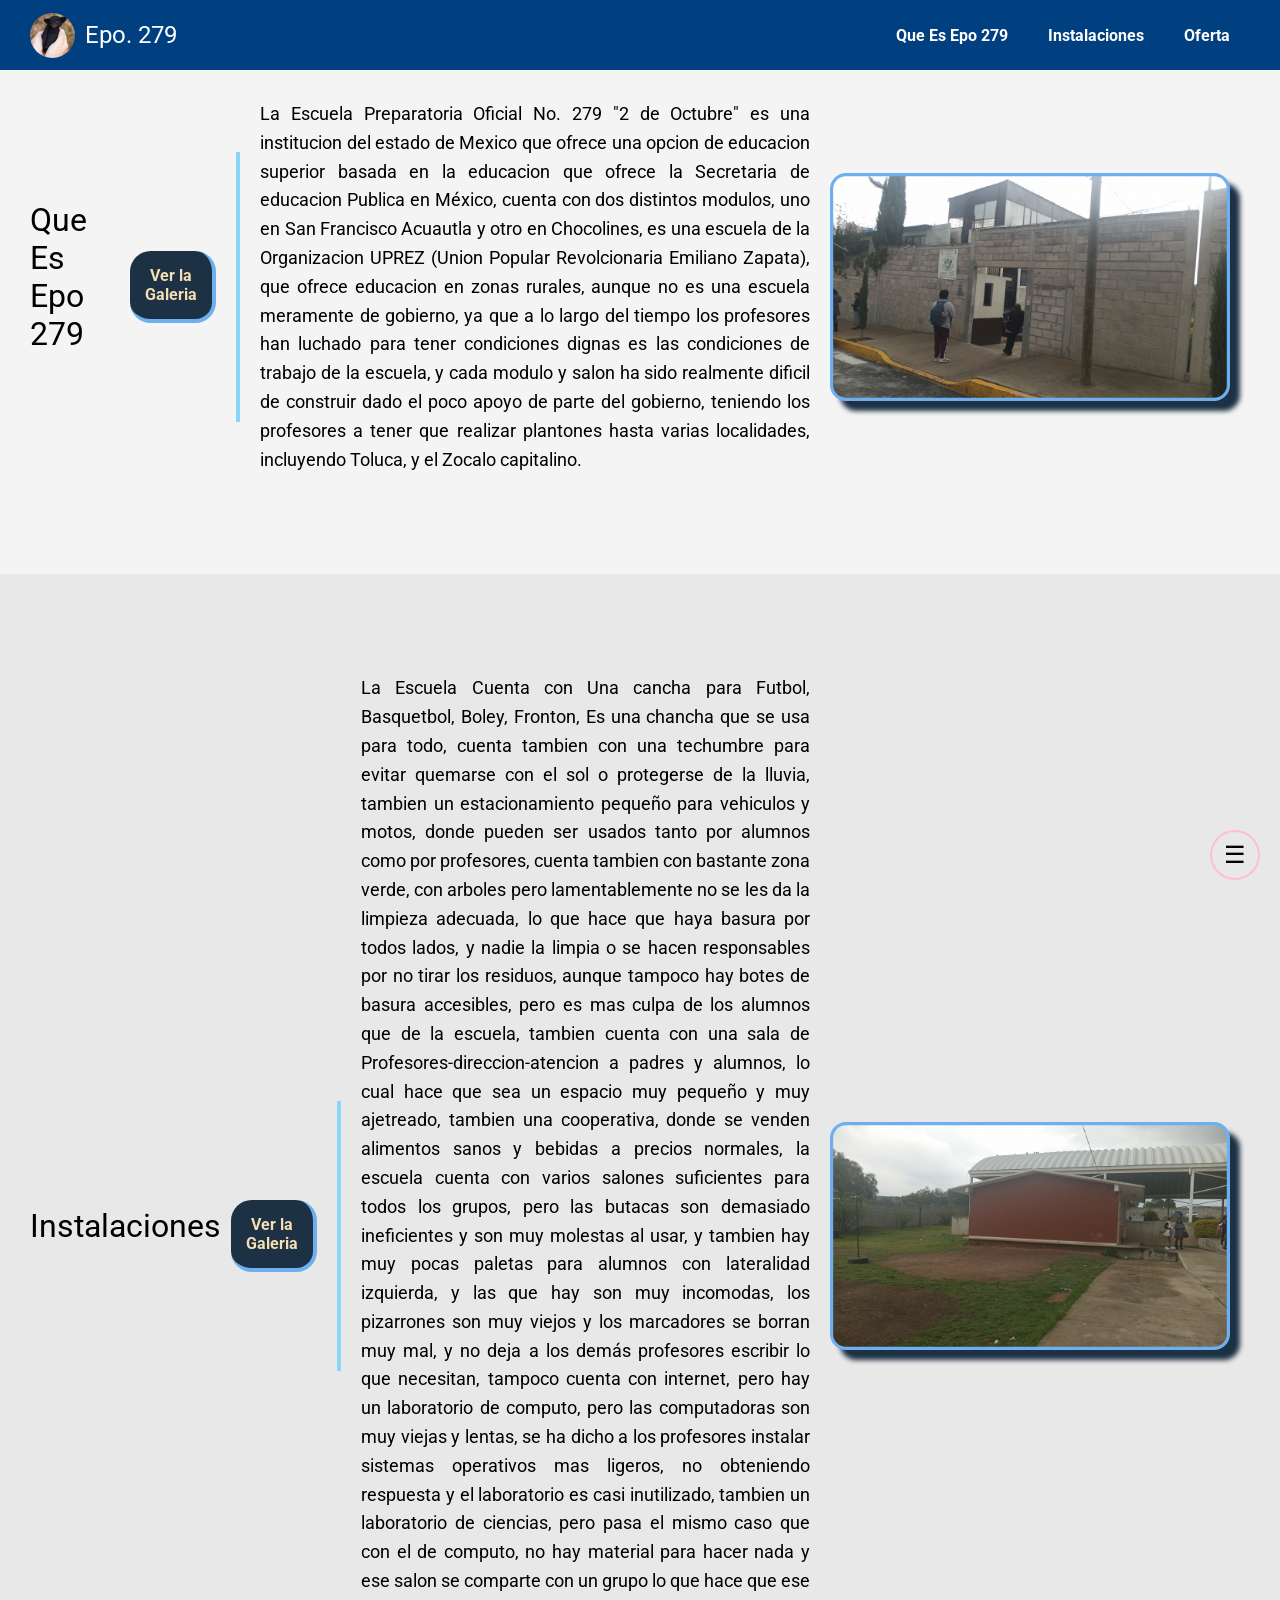
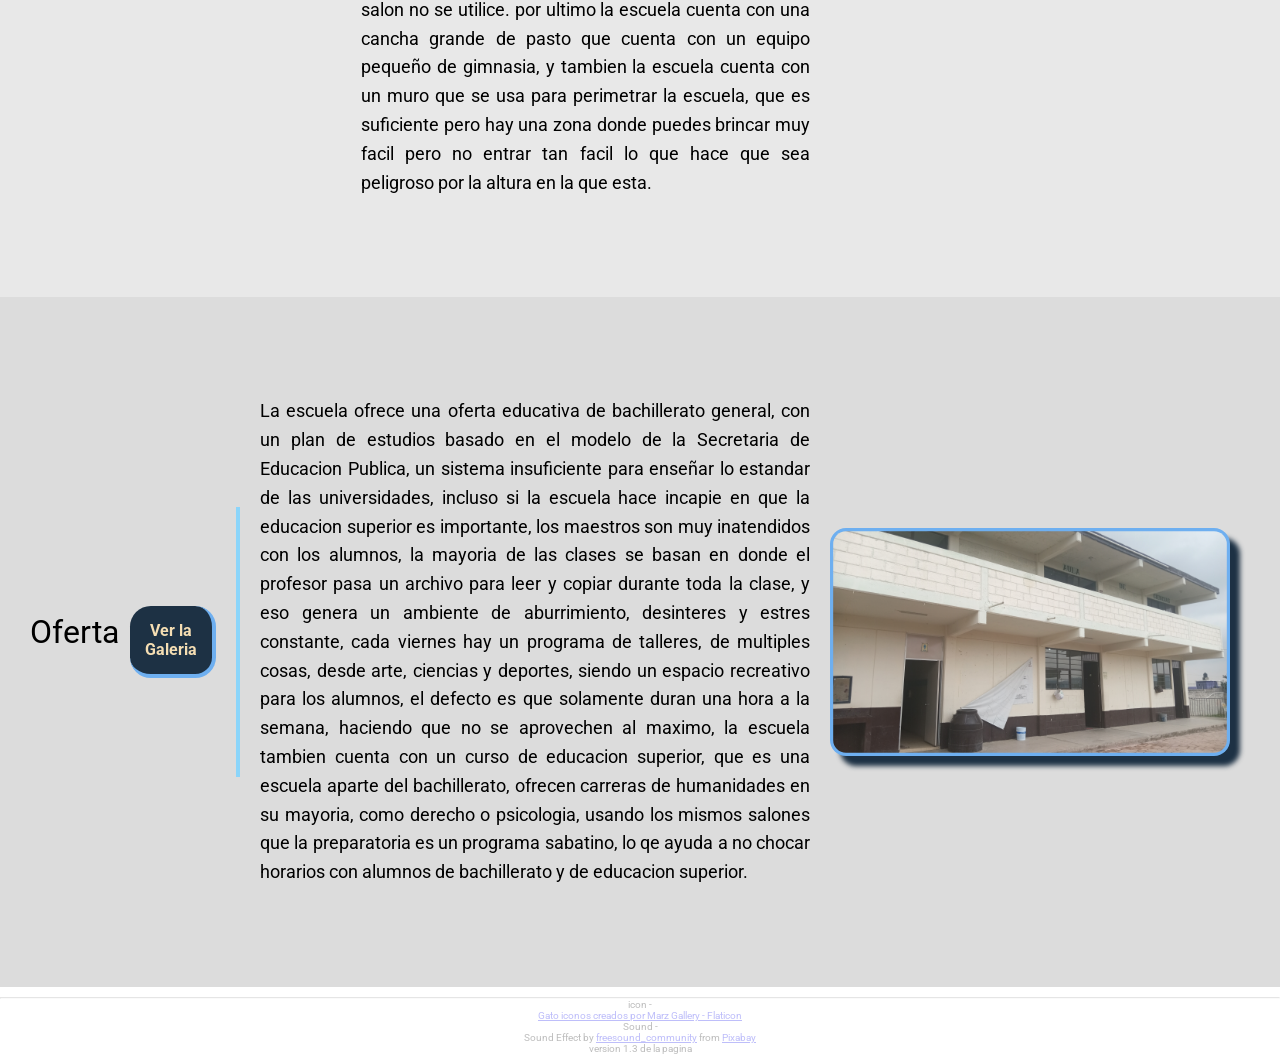
==== commit 7b62eac8: "add version number to the footer" ====
--- a/html/Index.html
+++ b/html/Index.html
@@ -61,6 +61,7 @@
         <a href="https://www.flaticon.es/iconos-gratis/gato" title="gato iconos">Gato iconos creados por Marz Gallery - Flaticon</a>
         <p>Sound -</p>
         Sound Effect by <a href="https://pixabay.com/es/users/freesound_community-46691455/?utm_source=link-attribution&utm_medium=referral&utm_campaign=music&utm_content=38924">freesound_community</a> from <a href="https://pixabay.com//?utm_source=link-attribution&utm_medium=referral&utm_campaign=music&utm_content=38924">Pixabay</a>
+        <p>version 1.3 de la pagina</p>
     </footer>
 
     <script src="../js/script.js"></script>
